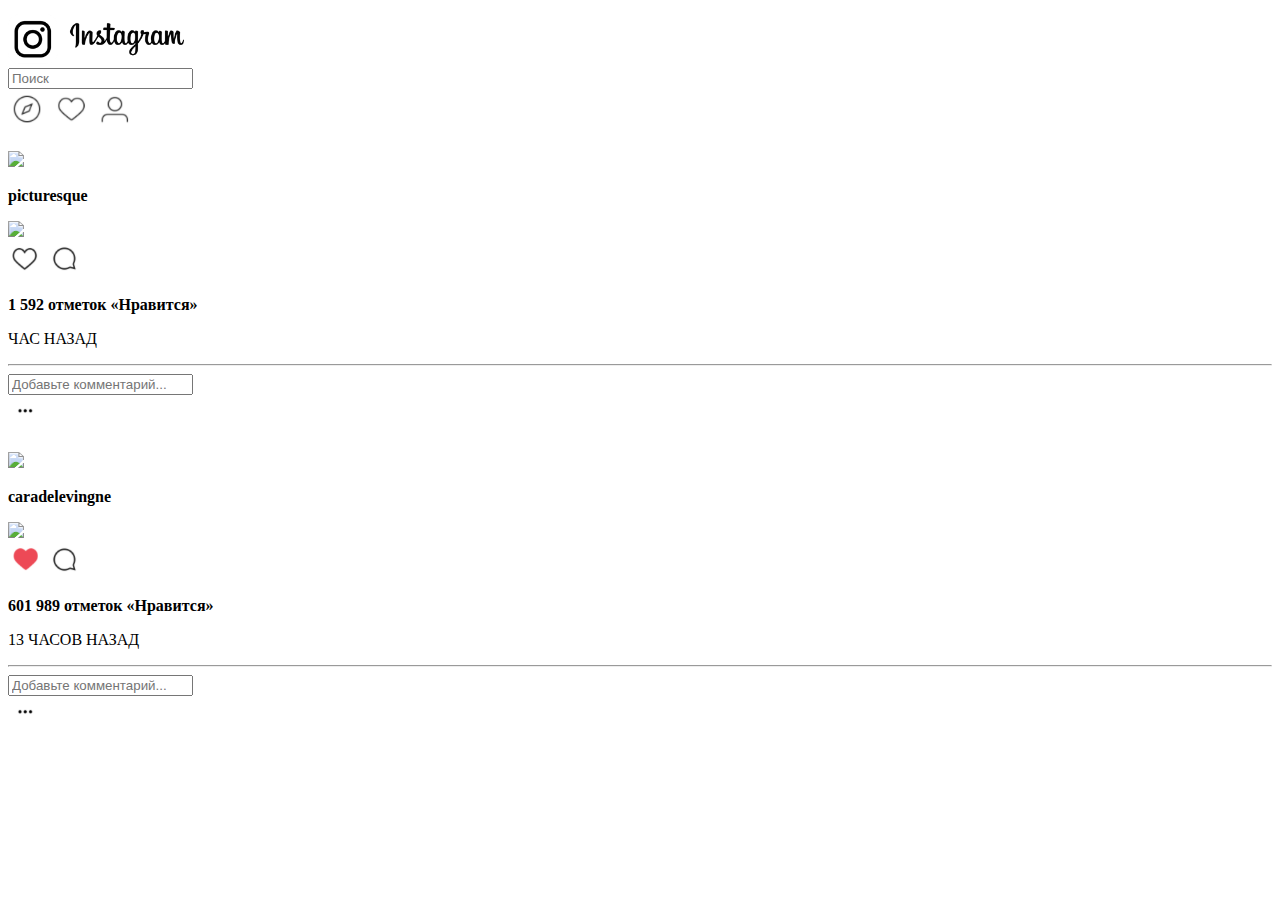
==== index.html @ 241d15e3 "First commit" ====
<!DOCTYPE html>
<html>
<head>
	<link href="https://lh3.googleusercontent.com/aYbdIM1abwyVSUZLDKoE0CDZGRhlkpsaPOg9tNnBktUQYsXflwknnOn2Ge1Yr7rImGk=w128	" rel="shortcut icon">
	<title>Instagram</title>
	<link rel="stylesheet" href="style.css">
	<link href="https://fonts.googleapis.com/css?family=Montserrat" rel="stylesheet">
	<link href="https://fonts.googleapis.com/css?family=Anonymous+Pro" rel="stylesheet">
</head>
<body>
	
	<header>
		<div class="divs" >
			<div class="topInst">
				<img  src="images/Insta.png" width="176px">	
			</div>
			<div class="div2">

				<input class="topSearch" type="text" name="" placeholder="Поиск">  <!-- &#128269 -->
			</div>
			<div class="topRight">
				<img  class="img" src="images/1.png" width="40px">
				<img  class="img" src="images/2.png" width="40px">
				<img  class="img" src="images/3.png" width="40px">
			</div>
		</div>	
	</header>
	<br>
	<div class="back"> <!-- общ лента -->
		<div class="post"> <!-- один пост -->
				<header>
					<img class="avatar" src="https://i1.sndcdn.com/artworks-000215624400-fdma8k-large.jpg" width="30">
					<p class="nickname" ><b>picturesque</b></p>	
				</header>

				<div>
					<img src="http://www.technocrazed.com/wp-content/uploads/2016/05/15-Picturesque-Villages-That-Seem-Straight-Out-Of-A-Fairy-Tale-1-5.jpg" width="600">
				</div>
				<div class="like">
					<img  class="img" src="images/5.png" width="35px">
					<img  class="img" src="images/4.png" width="35px">
				</div>

				<div class="likedit">
					<p><b>1 592 отметок «Нравится»</b></p>
					<p class="time">ЧАС НАЗАД</p>
					<hr class="split">
				</div> 
				<div class="com">
					<input class="comment" type="text" name="" placeholder="Добавьте комментарий...">
				</div>
				<div class="other">
					<img src="images/6.png" width="35px">
				</div>

		</div>
		<br>
		<div class="post2"> <!-- один пост -->
				<header>
					<img class="avatar" src="https://scontent.cdninstagram.com/t51.2885-19/s150x150/13259081_2021186351439181_260916974_a.jpg" width="30">
					<p class="nickname" ><b>caradelevingne</b></p>	
				</header>

				<div>
					<img src="images/photo.png" width="600">
				</div>
				<div class="like">
					<img  class="img" src="images/7.png" width="35px">
					<img  class="img" src="images/4.png" width="35px">
				</div>

				<div class="likedit">
					<p><b>601 989 отметок «Нравится»</b></p>
					<p class="time">13 ЧАСОВ НАЗАД</p>
					<hr class="split">
				</div> 
				<div class="com">
					<input class="comment" type="text" name="" placeholder="Добавьте комментарий...">
				</div>
				<div class="other">
					<img src="images/6.png" width="35px">
				</div>

		</div>
	</div>

</body>
</html>
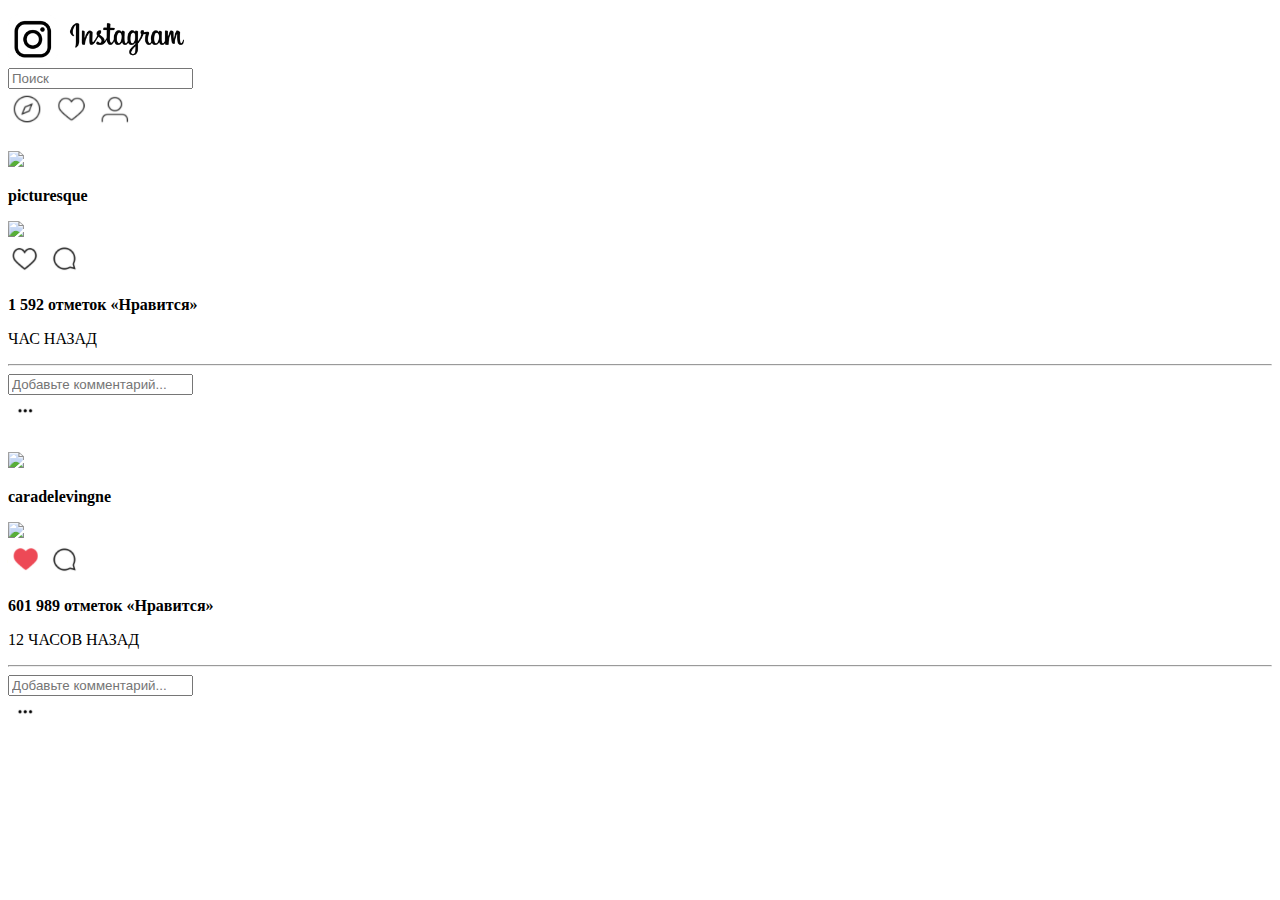
==== commit 314aae73: "chnage" ====
--- a/index.html
+++ b/index.html
@@ -71,7 +71,7 @@
 
 				<div class="likedit">
 					<p><b>601 989 отметок «Нравится»</b></p>
-					<p class="time">13 ЧАСОВ НАЗАД</p>
+					<p class="time">12 ЧАСОВ НАЗАД</p>
 					<hr class="split">
 				</div> 
 				<div class="com">
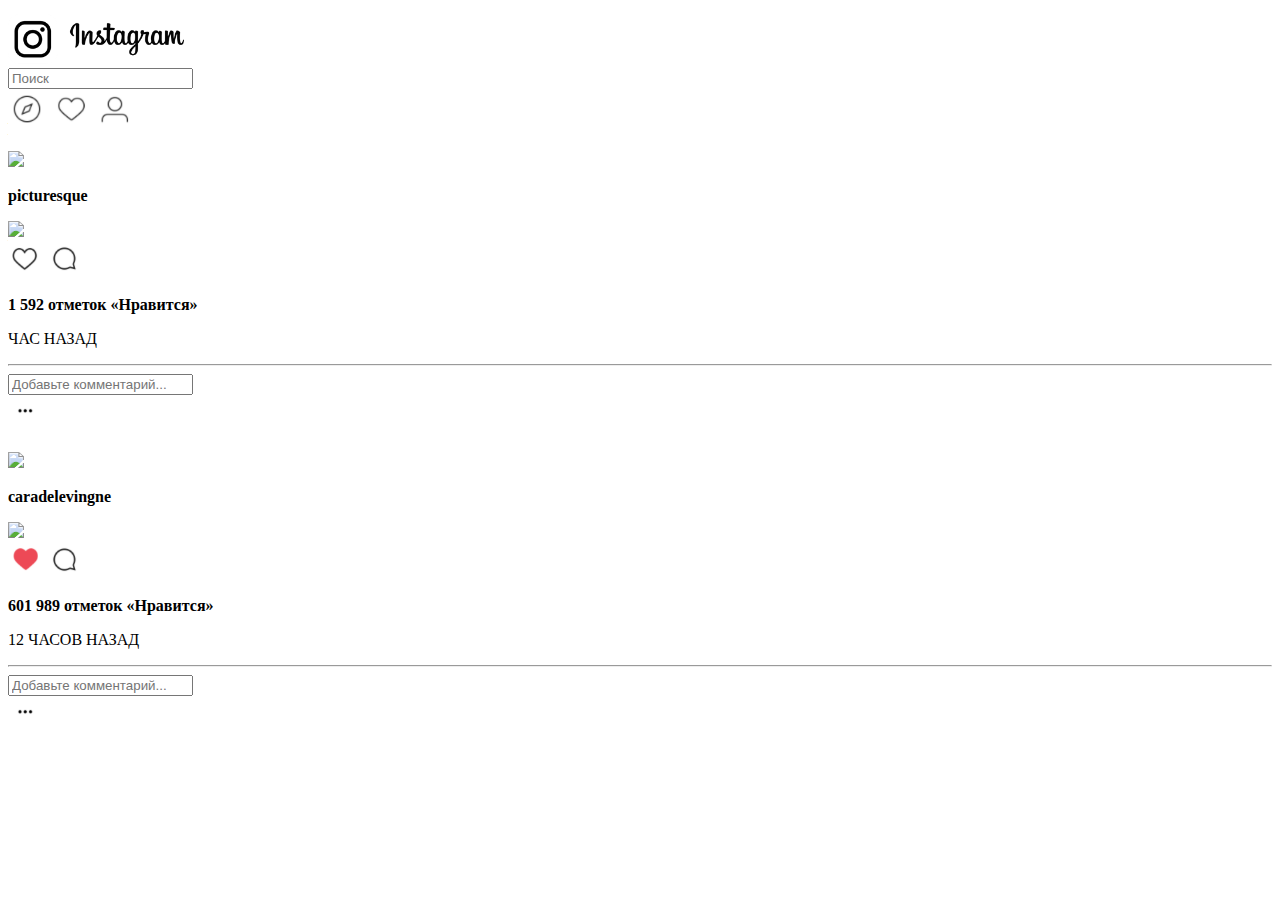
==== commit 6ce43189: "meta" ====
--- a/index.html
+++ b/index.html
@@ -1,6 +1,7 @@
 <!DOCTYPE html>
 <html>
 <head>
+	<meta charset="utf-8">
 	<link href="https://lh3.googleusercontent.com/aYbdIM1abwyVSUZLDKoE0CDZGRhlkpsaPOg9tNnBktUQYsXflwknnOn2Ge1Yr7rImGk=w128	" rel="shortcut icon">
 	<title>Instagram</title>
 	<link rel="stylesheet" href="style.css">
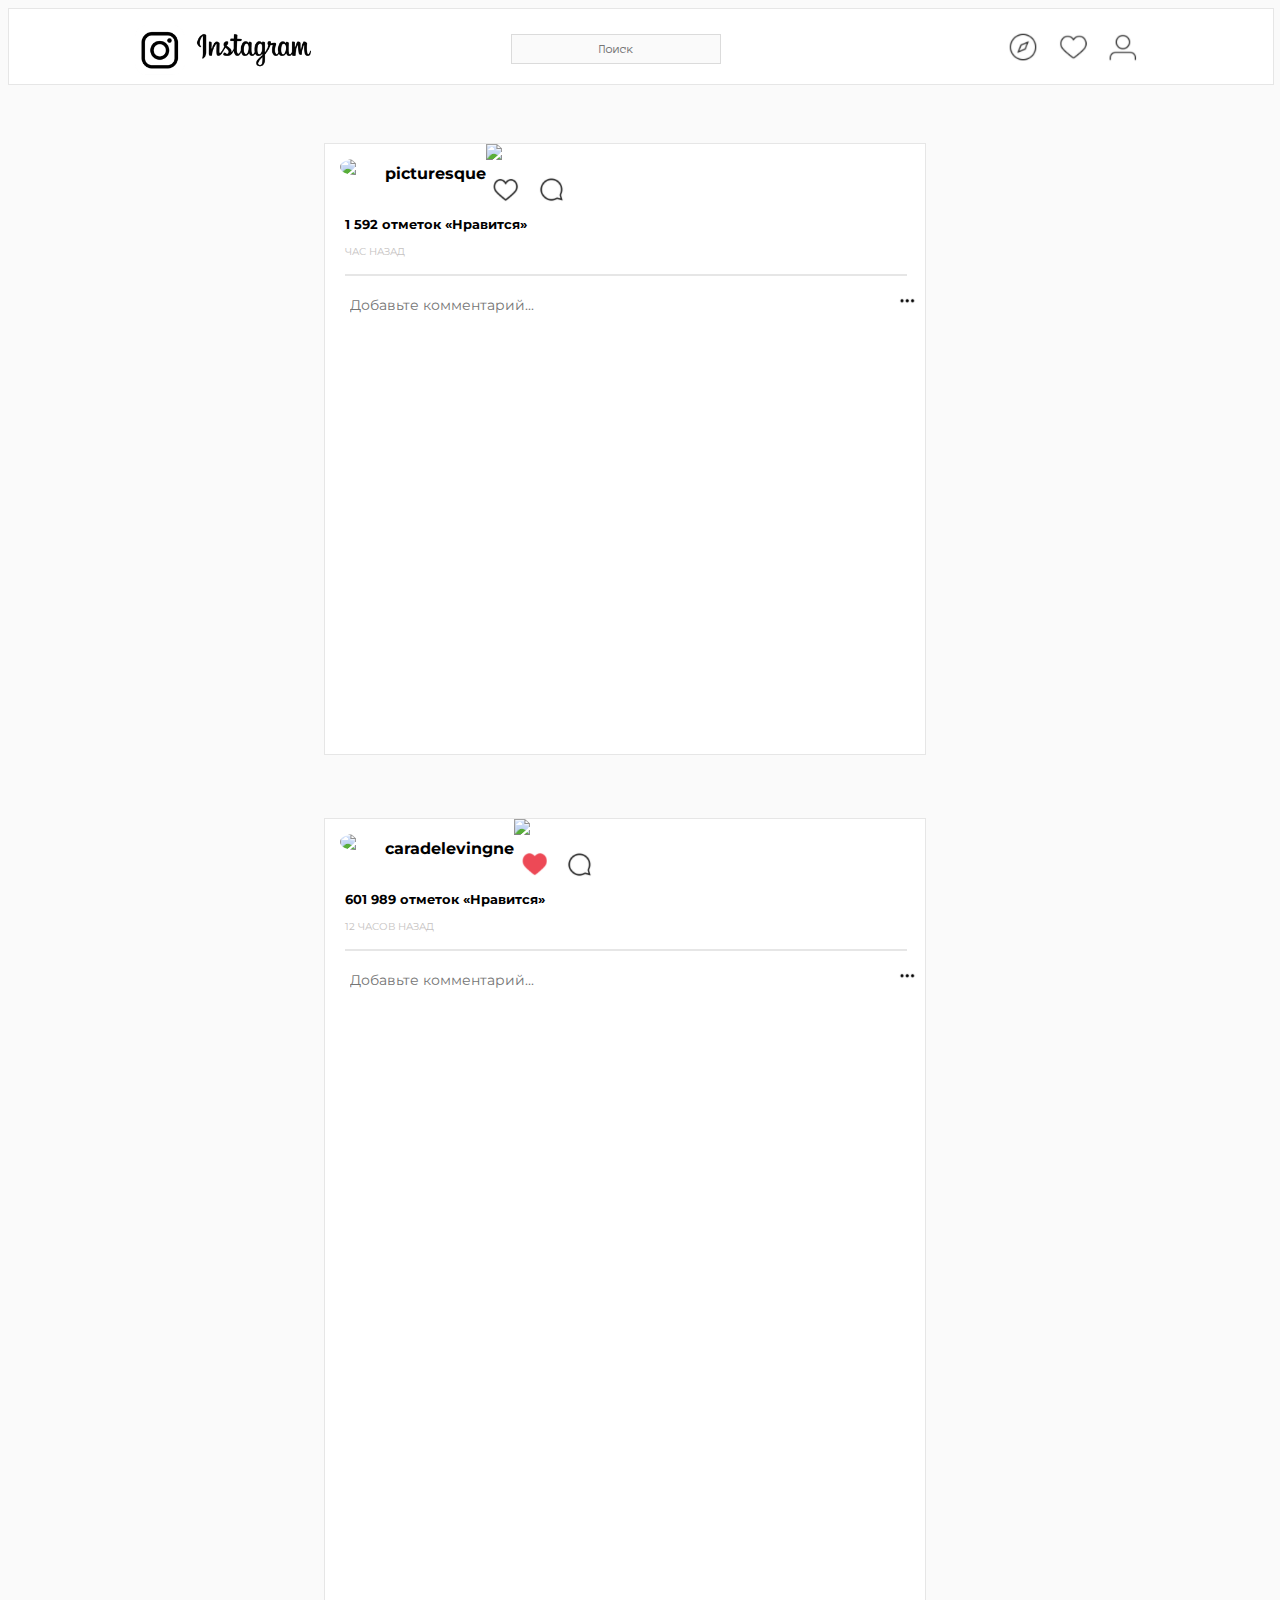
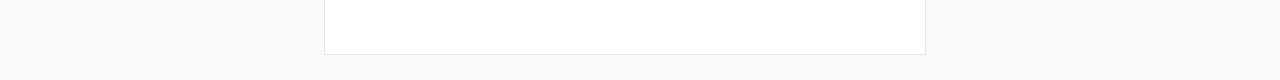
==== commit 14a06ea2: "style" ====
--- a/index.html
+++ b/index.html
@@ -4,7 +4,7 @@
 	<meta charset="utf-8">
 	<link href="https://lh3.googleusercontent.com/aYbdIM1abwyVSUZLDKoE0CDZGRhlkpsaPOg9tNnBktUQYsXflwknnOn2Ge1Yr7rImGk=w128	" rel="shortcut icon">
 	<title>Instagram</title>
-	<link rel="stylesheet" href="style.css">
+	<link rel="stylesheet" href="Style.css">
 	<link href="https://fonts.googleapis.com/css?family=Montserrat" rel="stylesheet">
 	<link href="https://fonts.googleapis.com/css?family=Anonymous+Pro" rel="stylesheet">
 </head>
--- a/Style.css
+++ b/Style.css
@@ -0,0 +1,106 @@
+body{
+	background: #fafafa;
+}
+.top{
+	float: left;
+	background: #ffffff;
+	border: 1px solid #e6e6e6;
+	width: 100%;
+}
+.divs{
+	border: 1px solid #e6e6e6 ;
+	background: white;
+	width: 100%;
+	height: 75px;
+}
+.topInst{
+	padding-left: 10%;
+	padding-top: 10px;
+	padding-bottom: 8px;
+	float: left;
+}
+.topSearch{
+	margin: 25px 0 0 50%;
+	padding: 7px 30px 7px 30px; 
+	text-align: center;
+	border:1px solid #dbdbdb;
+	background: #fafafa;
+	font-family: 'Anonymous Pro', monospace;
+
+}
+.topRight{
+	float: right;
+	margin:15px 10% 5px 0;
+}
+.div2{
+	width: 400px;
+	float: left;
+}
+.img{
+	padding: 3px;
+}
+.back{
+
+	background: #fafafa;
+	width: 100%
+	height:100%;
+	
+}
+.post{
+	background: white;
+	width: 600px;
+	height:610px;
+	border: 1px solid #e6e6e6;
+	margin: 40px 25% 25px 25%;
+}
+.avatar{
+	float: left;
+	border-radius: 50%;
+	margin: 15px;
+}
+.nickname{
+	float: left;
+	font-family: 'Montserrat', sans-serif;
+	margin-top: 20px;
+}
+.like{
+	margin: 5px 0 0 10px; 
+}
+.likedit{
+
+	font-family: 'Montserrat', sans-serif;
+	font-size: 0.8rem;
+	margin-top: -10px;
+	margin-left: 20px;
+}
+.time{
+	color: #c5c2c1;
+	font-size: 0.65rem;
+}
+.split{
+	float: left;
+	border: 0.5px solid #e6e6e6;
+	width: 560px;
+}
+.comment{
+	margin-top: 10px;
+	margin-left: 20px;
+	padding: 3px 5px 3px 5px;
+	font-family: 'Montserrat', sans-serif;
+	font-size: 	0.9rem;
+	border: 0px solid #ffffff;
+}
+.com{
+	float: left;
+}
+.other{
+	float: right;
+	margin-top: 2px;
+}
+.post2{
+	background: white;
+	width: 600px;
+	height:835px;
+	border: 1px solid #e6e6e6;
+	margin: 20px 25% 25px 25%;
+}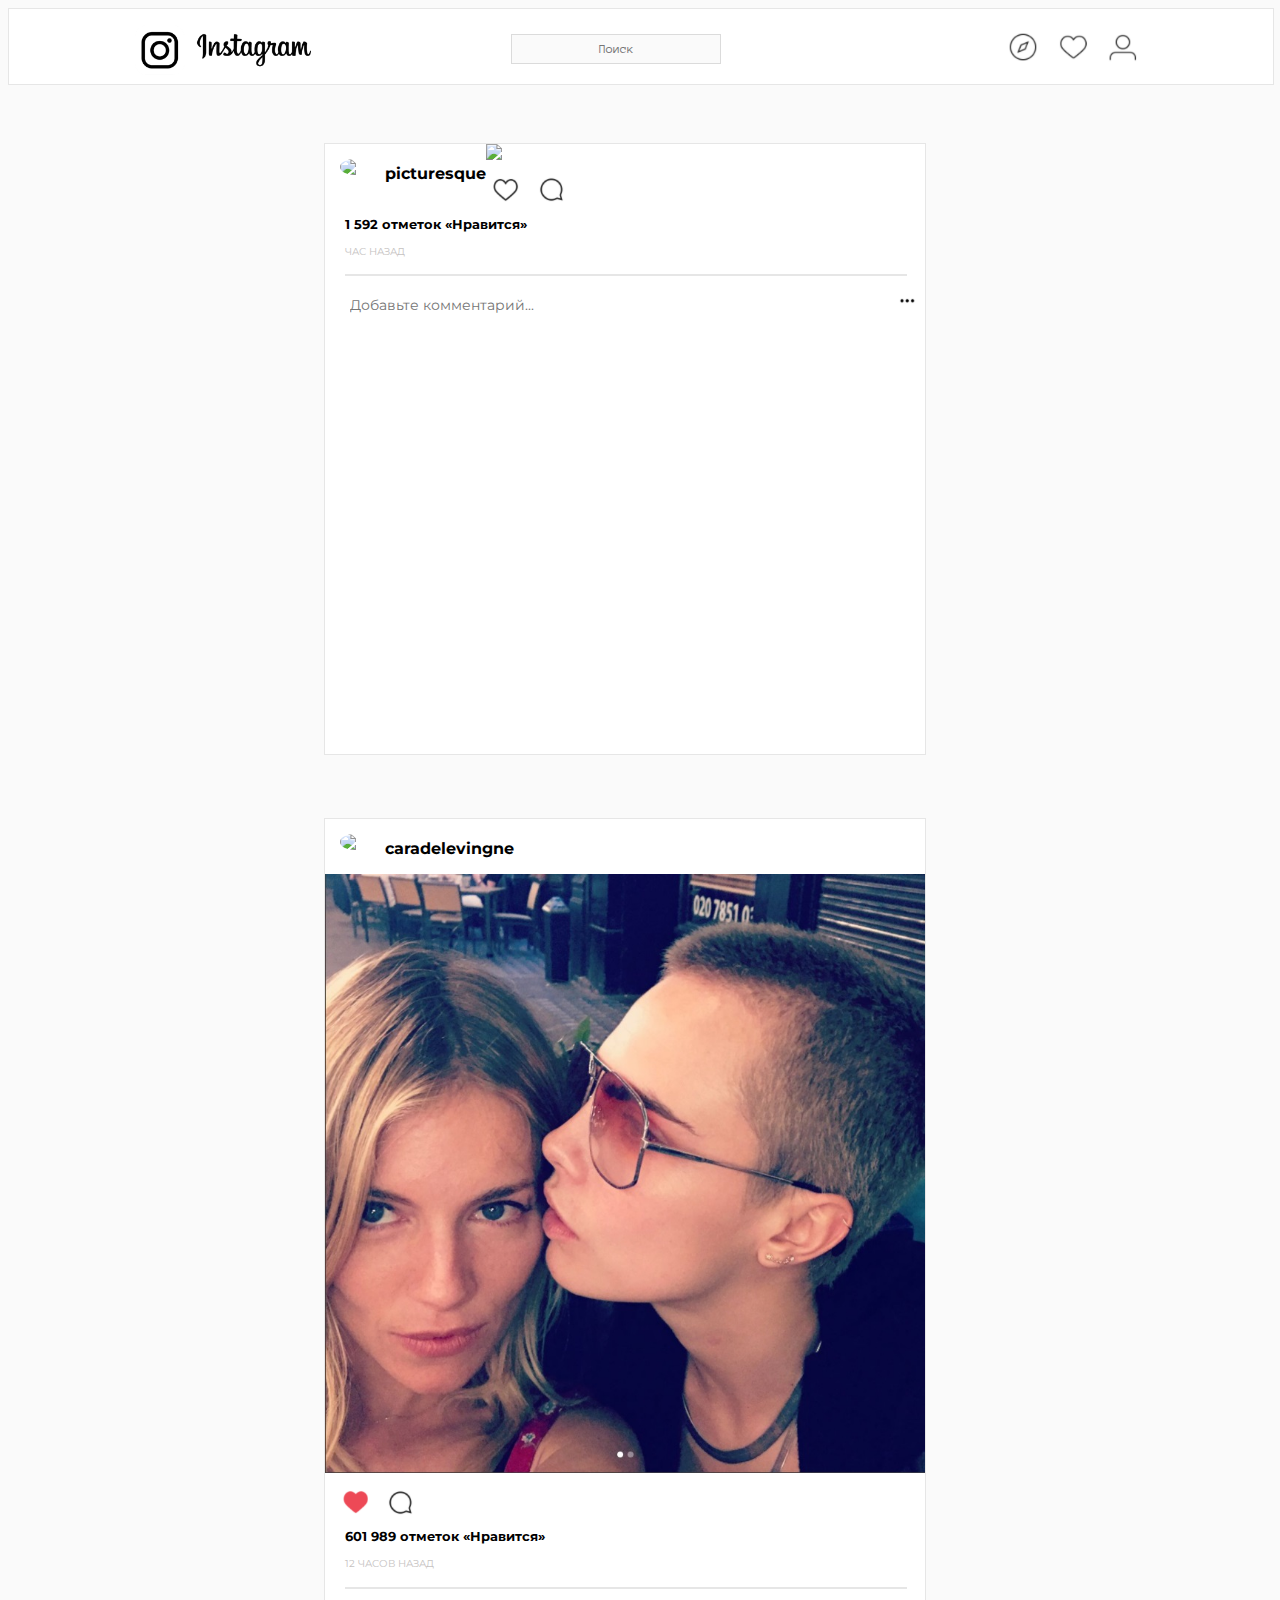
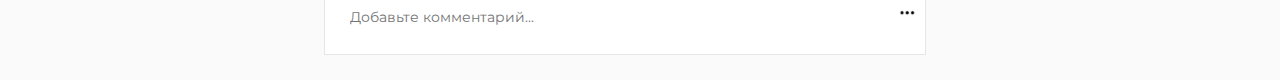
==== commit ec6dcf16: "Deleningne" ====
--- a/index.html
+++ b/index.html
@@ -63,7 +63,7 @@
 				</header>
 
 				<div>
-					<img src="images/photo.png" width="600">
+					<img src="images/cara.jpg" width="600">
 				</div>
 				<div class="like">
 					<img  class="img" src="images/7.png" width="35px">
